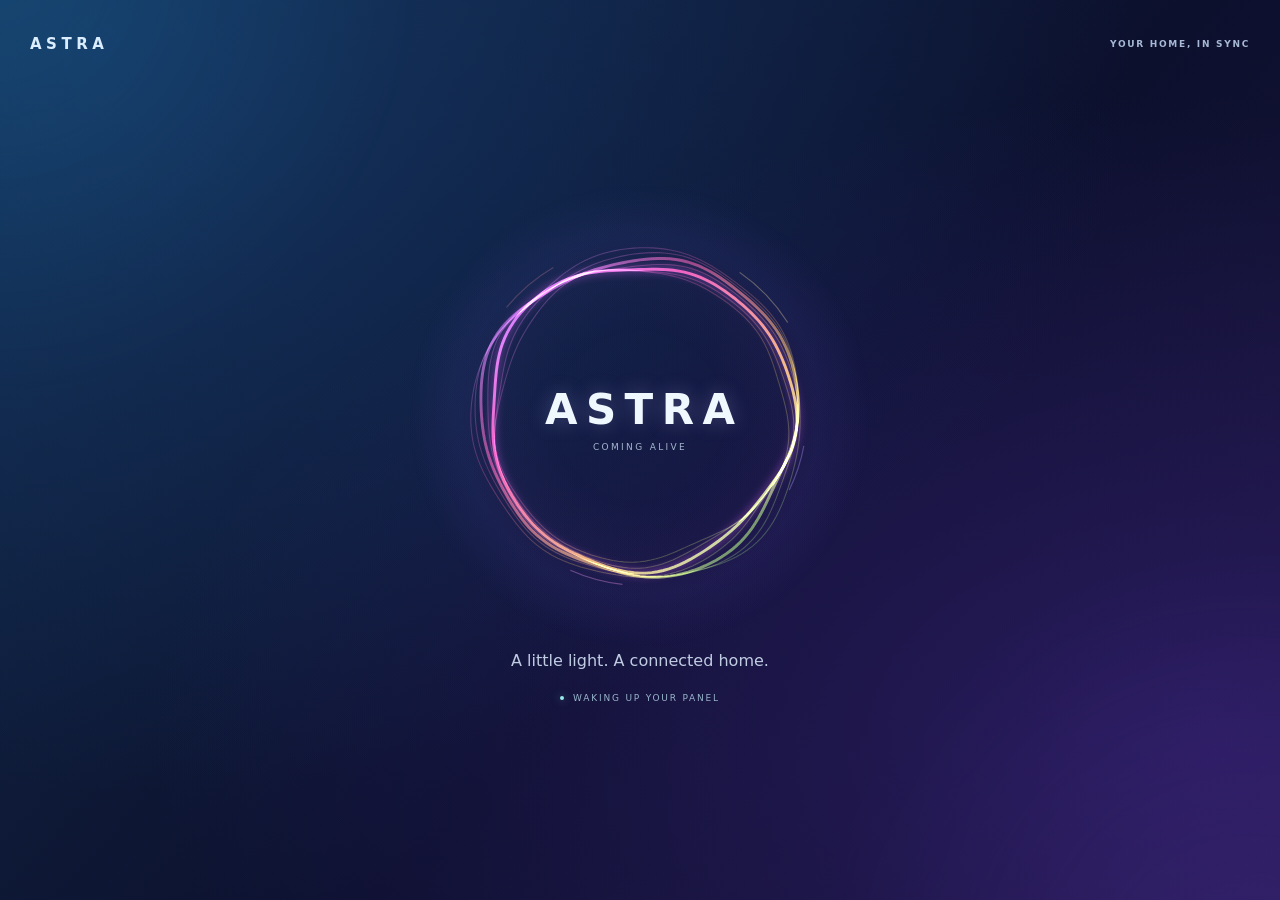
==== unifi-keypad/deploy/kiosk/index.html @ 31f356d2 "Publish Astra panel and experimental fleet portal under MIT" ====
<!doctype html>
<html lang="en">
<head>
  <meta charset="utf-8">
  <meta name="viewport" content="width=device-width,initial-scale=1">
  <meta name="theme-color" content="#080d24">
  <title>Astra · Waking up</title>
  <link rel="stylesheet" href="./recovery.css">
  <script defer src="./aurora.js"></script>
  <script defer src="./recovery.js"></script>
</head>
<body data-phase="starting">
  <main id="recovery">
    <div class="ambient ambient-blue" aria-hidden="true"></div>
    <div class="ambient ambient-violet" aria-hidden="true"></div>
    <header><span class="wordmark">ASTRA</span><span class="device-label">YOUR HOME, IN SYNC</span></header>
    <section class="welcome" aria-labelledby="title">
      <div class="aurora-orb" id="aurora-orb">
        <div class="ring-fallback" aria-hidden="true"></div>
        <canvas id="aurora-ring" width="600" height="600" aria-hidden="true"></canvas>
        <div class="orb-name"><h1 id="title">ASTRA</h1><span>COMING ALIVE</span></div>
      </div>
      <p id="detail">A little light. A connected home.</p>
      <div class="loading" role="status" aria-live="polite"><span class="status-dot" aria-hidden="true"></span><span id="loading-label">WAKING UP YOUR PANEL</span></div>
      <aside id="notice" hidden>Alarm status isn’t available here yet. Use UniFi Protect to check or disarm your system.</aside>
    </section>
    <footer><span id="preview-label" hidden>ANIMATED STARTUP PREVIEW</span><button id="boot-continue" type="button" hidden>Open panel <span aria-hidden="true">→</span></button></footer>
  </main>
  <iframe id="keypad" title="Astra home controls" hidden></iframe>
</body>
</html>
---- unifi-keypad/deploy/kiosk/recovery.css ----
:root{font-family:Inter,ui-sans-serif,system-ui,-apple-system,BlinkMacSystemFont,"Segoe UI",sans-serif;color:#f0f8ff;background:#080d24;color-scheme:dark;font-synthesis:none;-webkit-font-smoothing:antialiased}*{box-sizing:border-box}html,body{margin:0;width:100%;height:100%;overflow:hidden}body{overscroll-behavior:none;touch-action:manipulation}[hidden]{display:none!important}main{position:relative;isolation:isolate;display:grid;grid-template-rows:32px minmax(0,1fr) 44px;gap:0;width:100%;height:100dvh;overflow:hidden;padding:16px 26px;background:radial-gradient(ellipse at 8% 5%,#1c51945e,transparent 62%),radial-gradient(ellipse at 95% 82%,#6735d641,transparent 62%),linear-gradient(132deg,#112a48,#0c102d 57%,#171336)}.ambient{position:absolute;z-index:-1;pointer-events:none;width:75vmax;height:75vmax;border-radius:50%;opacity:.38;filter:blur(22px)}.ambient-blue{left:-38vmax;top:-40vmax;background:radial-gradient(circle,#25c7ff45,transparent 64%)}.ambient-violet{right:-35vmax;bottom:-44vmax;background:radial-gradient(circle,#8952ff5b,transparent 65%)}header,footer{display:flex;align-items:center;justify-content:space-between;gap:16px;z-index:2}.wordmark{font-size:12px;font-weight:650;letter-spacing:.3em;color:#dbeeff}.device-label{font-size:8px;font-weight:550;letter-spacing:.19em;color:#a6b9d6}.welcome{min-height:0;display:flex;flex-direction:column;align-items:center;justify-content:center;text-align:center;position:relative}.aurora-orb{position:relative;flex:0 0 auto;aspect-ratio:1;width:min(64vw,calc(100dvh - 153px),430px);min-width:145px;min-height:145px;isolation:isolate;touch-action:manipulation}canvas{position:absolute;inset:0;width:100%;height:100%;z-index:1;pointer-events:none}.orb-name{position:absolute;inset:0;display:flex;flex-direction:column;align-items:center;justify-content:center;padding-top:7px;pointer-events:none;z-index:2}h1{font-size:clamp(27px,4.5vw,42px);font-weight:560;letter-spacing:.2em;margin:0 -.2em 9px 0;line-height:1.1;text-shadow:0 0 20px #c6bbff45}.orb-name span{font-size:7px;font-weight:500;letter-spacing:.26em;color:#bfd0e7;opacity:.85}.ring-fallback{position:absolute;inset:18%;border:2px solid #8fcaf6;border-radius:50%;box-shadow:0 0 20px #95b7ff33,inset 0 0 20px #98c6ff22}.aurora-ready .ring-fallback{visibility:hidden}#detail{font-size:13px;line-height:1.4;font-weight:400;color:#bfcce2;margin:0 0 10px}.loading{display:flex;align-items:center;justify-content:center;gap:9px;min-height:15px}.status-dot{width:4px;height:4px;border-radius:50%;background:#99eae9;box-shadow:0 0 9px #8fe7ec80;animation:breathe-dot 4s ease-in-out infinite}#loading-label{font-size:8px;letter-spacing:.2em;color:#99b5cb}#notice{max-width:480px;margin:9px 0 0;font-size:11px;line-height:1.4;color:#e6ccaf;padding:9px 14px;border:1px solid #e6c89c26;background:#332d412e;border-radius:12px}footer{min-height:44px;justify-content:flex-end}#preview-label{margin-right:auto;font-size:8px;letter-spacing:.15em;color:#778ba8}button{font:inherit;font-size:12px;font-weight:500;display:inline-flex;gap:15px;align-items:center;justify-content:center;min-height:44px;padding:0 18px;color:#e9f5ff;border:1px solid #c6e6ff45;background:linear-gradient(135deg,#bee6ff19,#dae0ff08);border-radius:999px;cursor:pointer;box-shadow:inset 0 1px 0 #e9f6ff12}button:focus-visible{outline:2px solid #a0f1ec;outline-offset:3px}button:active{background:#91ceff2b}iframe{position:fixed;inset:0;width:100%;height:100%;border:0;background:#080d24}body[data-phase="waiting"] .aurora-orb,body[data-phase="reconnecting"] .aurora-orb{width:min(54vw,calc(100dvh - 188px),360px)}@keyframes breathe-dot{0%,100%{opacity:.35}50%{opacity:1}}@media(min-height:600px){main{padding:24px 30px;grid-template-rows:40px minmax(0,1fr) 48px}.aurora-orb{width:min(80vw,calc(100dvh - 210px),460px)}#detail{font-size:16px;margin:4px 0 18px}.wordmark{font-size:15px}.device-label{font-size:9px}.orb-name span{font-size:9px}#loading-label{font-size:9px}}@media(max-height:370px){main{padding:9px 22px;grid-template-rows:26px minmax(0,1fr) 44px}.aurora-orb{width:calc(100dvh - 127px)}#detail{margin-bottom:6px;font-size:12px}h1{font-size:29px}.orb-name span{font-size:6px}#notice{font-size:10px;line-height:1.3;margin-top:6px;padding:5px 8px}body[data-phase="waiting"] .aurora-orb,body[data-phase="reconnecting"] .aurora-orb{width:calc(100dvh - 169px)}}@media(prefers-reduced-motion:reduce){*,*::before,*::after{animation:none!important;transition:none!important}.ambient{filter:none}}
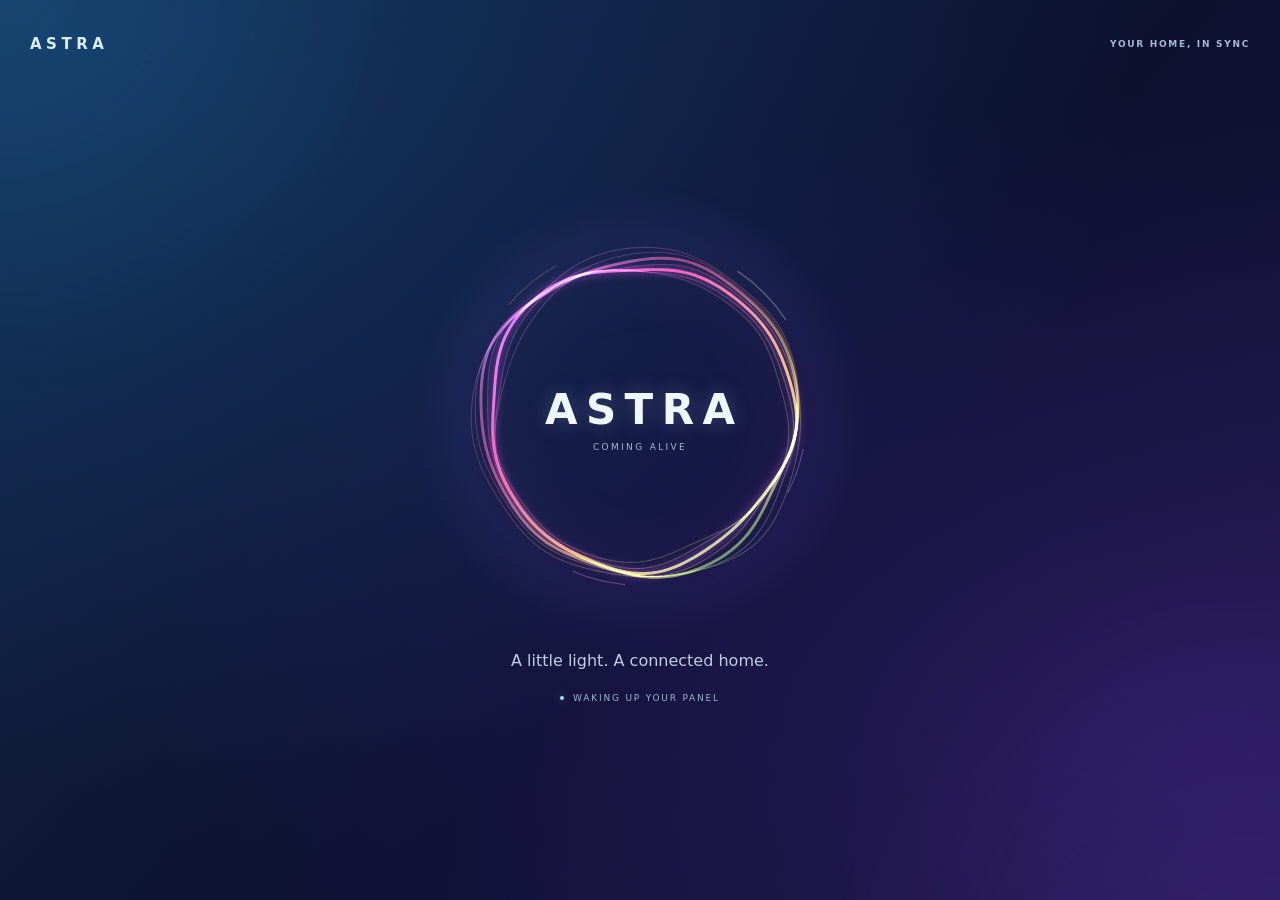
==== commit 2ca0f73d: "Add local beeps for exit and entry countdowns" ====
--- a/unifi-keypad/deploy/kiosk/index.html
+++ b/unifi-keypad/deploy/kiosk/index.html
@@ -26,6 +26,6 @@
     </section>
     <footer><span id="preview-label" hidden>ANIMATED STARTUP PREVIEW</span><button id="boot-continue" type="button" hidden>Open panel <span aria-hidden="true">→</span></button></footer>
   </main>
-  <iframe id="keypad" title="Astra home controls" hidden></iframe>
+  <iframe id="keypad" title="Astra home controls" allow="autoplay http://127.0.0.1:8765" hidden></iframe>
 </body>
 </html>
